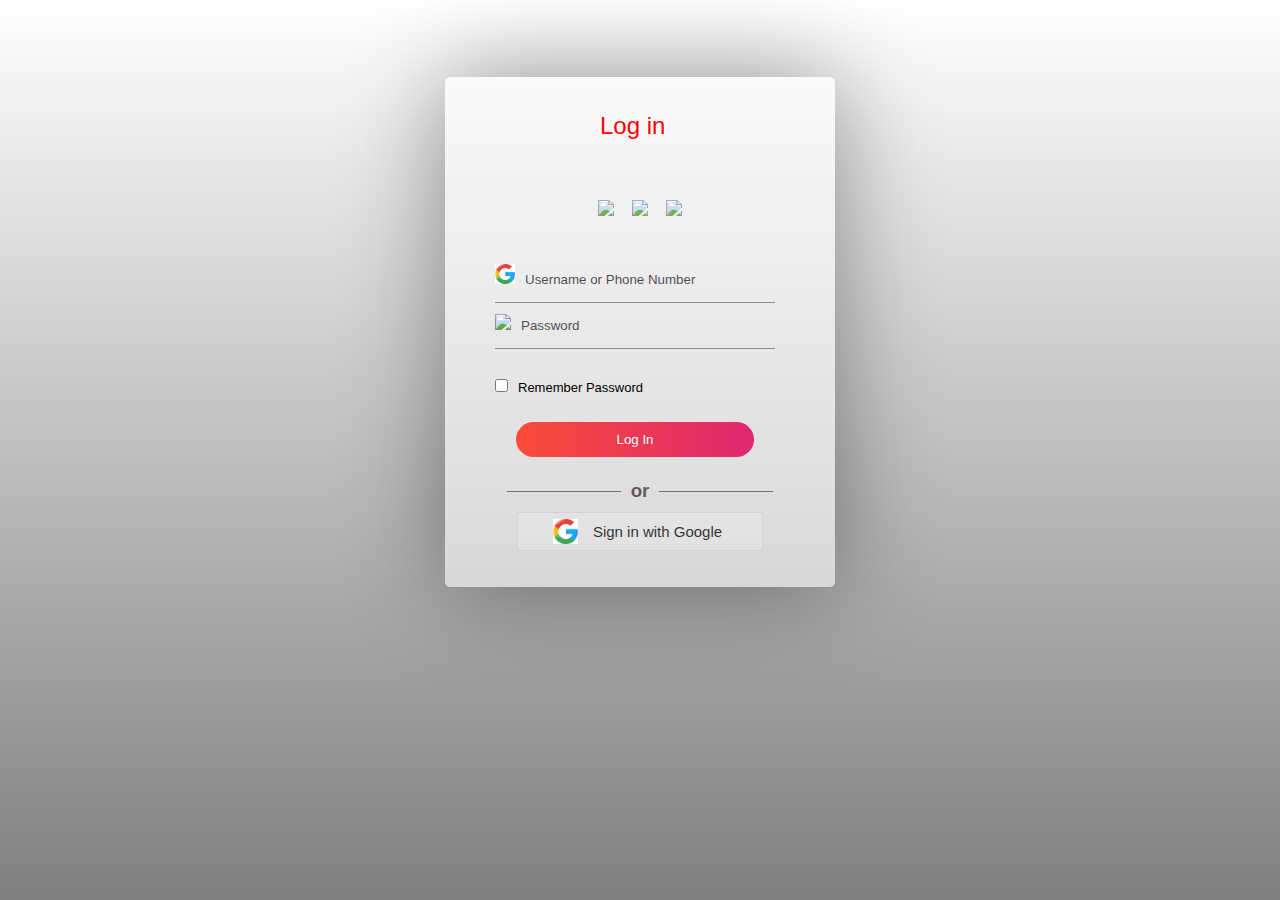
==== login.html @ 1114f8bb "Update login.html" ====
<!DOCTYPE html>
<html>
<head>
	<link rel="shortcut icon" type="png" href="images/icon/favicon.png">
	<script src="js/script3.js"></script>
	<title>Login SignUp</title>
	<link rel="stylesheet" type="text/css" href="css/login2style.css">
	<script src="https://ajax.googleapis.com/ajax/libs/jquery/3.4.1/jquery.min.js"></script>

  <!-- It will redirect to the Home Page after submitting the form -->
  <script>
  $(document).ready(function(){
    $("form").submit(function(){
      alert("Great Job !");
    });
  });
  </script>
</head>
<body>
		<div class="form-box">
			<div>
				<p class="toggle-btn">Log in</p>
			</div>
			<div class="social-icons">
				<img src="c:\Users\dell\Downloads\2111463.png">
				<img src="c:\Users\dell\Downloads\733547.png">
				<img src="c:\Users\dell\Downloads\4494477.png">
			</div>
			
			<!-- Login Form -->
			<form id="login" class="input-group" action="index.html">
				<div class="inp">
					<img src="img/google.png"><input type="text" id="email" class="input-field" placeholder="Username or Phone Number" style="width: 88%; border:none;" required="required">
				</div>
				<div class="inp">
					<img src="img/lock.png"><input type="password" id="password" class="input-field" placeholder="Password" style="width: 88%; border: none;" required="required">
				</div>
				<input type="checkbox" class="check-box">Remember Password
				<button type="submit" class="submit-btn">Log In</button>
			</form>


			<div class="other" id="other">
				<div class="instead">
					<h3>or</h3>
				</div>
				<button class="connect" onclick="google()">
					<img src="img/google.png"><span>Sign in with Google</span>
				</button>
			</div>
			
			<!-- Registration Form -->
			<form id="register" class="input-group">
				<input type="text" class="input-field" placeholder="Full Name" required="required">
				<input type="email" class="input-field" placeholder="Email Address" required="required">
				<input type="password" class="input-field" placeholder="Create Password" name="psame" required="required">
				<input type="password" class="input-field" placeholder="Confirm Password" name="psame" required="required">
				<input type="checkbox" class="check-box" id="chkAgree" onclick="goFurther()">I agree to the Terms & Conditions
				<button type="submit" id="btnSubmit" class="submit-btn reg-btn">Register</button>
			</form>
		</div>
		<script type="text/javascript" src="script2.js"></script>
</body>
</html>
---- css/login2style.css ----
* {
	margin: 0;
	padding: 0;
	font-family: sans-serif;
}

body {
	background-image: linear-gradient(rgba(0,0,0,0),rgba(0,0,0,0.5)),url("images/extra/backwallpaper.jpg");
	background-size: cover;
	background-attachment: fixed;
	display: flex;
	justify-content: center;
}
.logo {
	display: flex;
	justify-content: center;
}
.logo img {
	width: 100px;
}
.form-box
{
	width: 380px;
	height: 500px;
	position: relative;
	margin: 6% auto;
	background: #fff8;
	padding: 5px;
	border-radius: 5px;
	overflow: hidden;
	box-shadow: 0px 0px 100px rgba(0,0,0,0.4);
}

.button-box
{
	width: 220px;
	margin: 35px auto;
	position: relative;
	box-shadow: 0 0 20px 9px rgba(0,0,0,.1);
	border-radius: 30px;
}

.toggle-btn
{
	font-size: x-large;
	color:red;
	padding: 30px 150px;
	cursor: pointer;
	background: transparent;
	position: relative;
	border: 0;
	outline: none;
}

#btn
{
	top: 0;
	left: 0;
	position: absolute;
	width: 110px;
	height: 100%;
	background: linear-gradient(to right, #FA4B37, #DF2771);
	border-radius: 30px;
	transition: 0.5s;
}
.social-icons
{
	margin: 30px auto;
	text-align: center;
}
.social-icons img
{
	width: 30px;
	margin: 0 7px;
	cursor: pointer;
	opacity: 0.85;
}

.input-group
{
	top: 180px;
	position: absolute;
	width: 280px;
	transition: .5s;
	font-size: 13px;
	color: #010101;
}
.inp {
	border-bottom: 1px solid rgba(0,0,0,0.4);
	justify-content: center;
}
.inp img{
	width: 20px;
	padding-right: 10px;
}
.input-field
{
	width: 100%;
	padding: 10px 0;
	margin: 5px 0;
	border-left: 0;
	border-right: 0;
	border-top: 0;
	border-bottom: 1px solid rgba(0,0,0,0.4);
	outline: none;
	background: transparent;
	color: rgba(0,0,0);
}
::placeholder { /* Chrome, Firefox, Opera, Safari 10.1+ */
	color: rgba(0,0,0,0.7);
	/*opacity: 1;  Firefox */
}
#register .input-field {
	color: rgba(0,0,0,0.8);
}
.submit-btn
{
	width: 85%;
	padding: 10px 30px;
	cursor: pointer;
	display: block;
	margin: auto;
	background: linear-gradient(to right, #FA4B37, #DF2771);
	color: #fff;
	border: 0;
	outline: none;
	border-radius: 30px;
}

.reg-btn {
	background: lightgray;
}
.check-box
{
	cursor: pointer;
	margin: 30px 10px 30px 0;
}

.instead {
	margin-top: 10px;
}
.instead h3 {
    overflow: hidden;
    text-align: center;
    color: rgba(0,0,0,0.6);
}
.instead h3:before,
.instead h3:after {
    background-color: rgba(0,0,0,0.5);
    content: "";
    display: inline-block;
    height: 1px;
    position: relative;
    vertical-align: middle;
    width: 50%;
}
.instead h3:before {
    right: 0.5em;
    margin-left: -50%;
}
.instead h3:after {
    left: 0.5em;
    margin-right: -50%;
}
span
{
	color: rgba(0,0,0,0.8);
	font-size: 12px;
}

#login
{
	left: 50px;
}
#register
{
	left: 450px;
}

.other {
	display: grid;
	justify-content: center;
	margin-top: 250px;
}

.connect {
	display: flex;
	margin: 10px;
	padding: 0px 30px;
	align-items: center;
	text-align: center;
	justify-content: center;
	border: 1px solid lightgray;
	cursor: pointer;
	outline: none;
	/*border-radius: 10px;*/
	background: #fff3;
}
.connect:hover {
	background: #fff8;
}
.connect img {
	padding: 5px;
	width: 25px;
}
.connect span {
	padding: 10px;
	font-size: 15px;
}
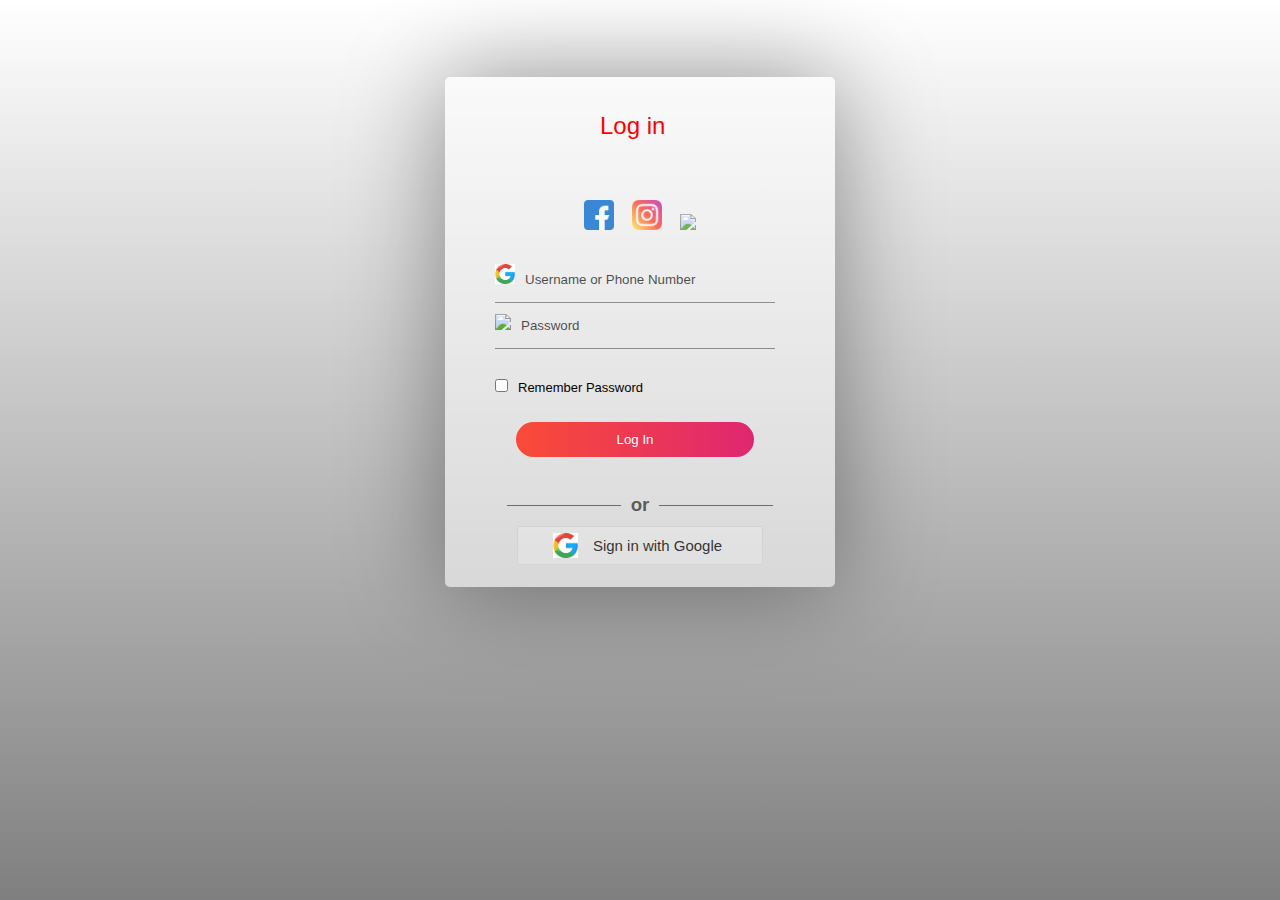
==== commit a1f59b41: "Update login.html" ====
--- a/login.html
+++ b/login.html
@@ -22,9 +22,9 @@
 				<p class="toggle-btn">Log in</p>
 			</div>
 			<div class="social-icons">
-				<img src="c:\Users\dell\Downloads\2111463.png">
-				<img src="c:\Users\dell\Downloads\733547.png">
-				<img src="c:\Users\dell\Downloads\4494477.png">
+				<img src="img/facebook.png">
+				<img src="img/instagram.png">
+				<img src="img/linkedin.png">
 			</div>
 			
 			<!-- Login Form -->
@@ -48,17 +48,6 @@
 					<img src="img/google.png"><span>Sign in with Google</span>
 				</button>
 			</div>
-			
-			<!-- Registration Form -->
-			<form id="register" class="input-group">
-				<input type="text" class="input-field" placeholder="Full Name" required="required">
-				<input type="email" class="input-field" placeholder="Email Address" required="required">
-				<input type="password" class="input-field" placeholder="Create Password" name="psame" required="required">
-				<input type="password" class="input-field" placeholder="Confirm Password" name="psame" required="required">
-				<input type="checkbox" class="check-box" id="chkAgree" onclick="goFurther()">I agree to the Terms & Conditions
-				<button type="submit" id="btnSubmit" class="submit-btn reg-btn">Register</button>
-			</form>
 		</div>
-		<script type="text/javascript" src="script2.js"></script>
 </body>
 </html>
--- a/css/login2style.css
+++ b/css/login2style.css
@@ -42,14 +42,14 @@
 
 .toggle-btn
 {
-	font-size: x-large;
-	color:red;
 	padding: 30px 150px;
 	cursor: pointer;
 	background: transparent;
 	position: relative;
 	border: 0;
 	outline: none;
+	font-size: x-large;
+	color:red;
 }
 
 #btn
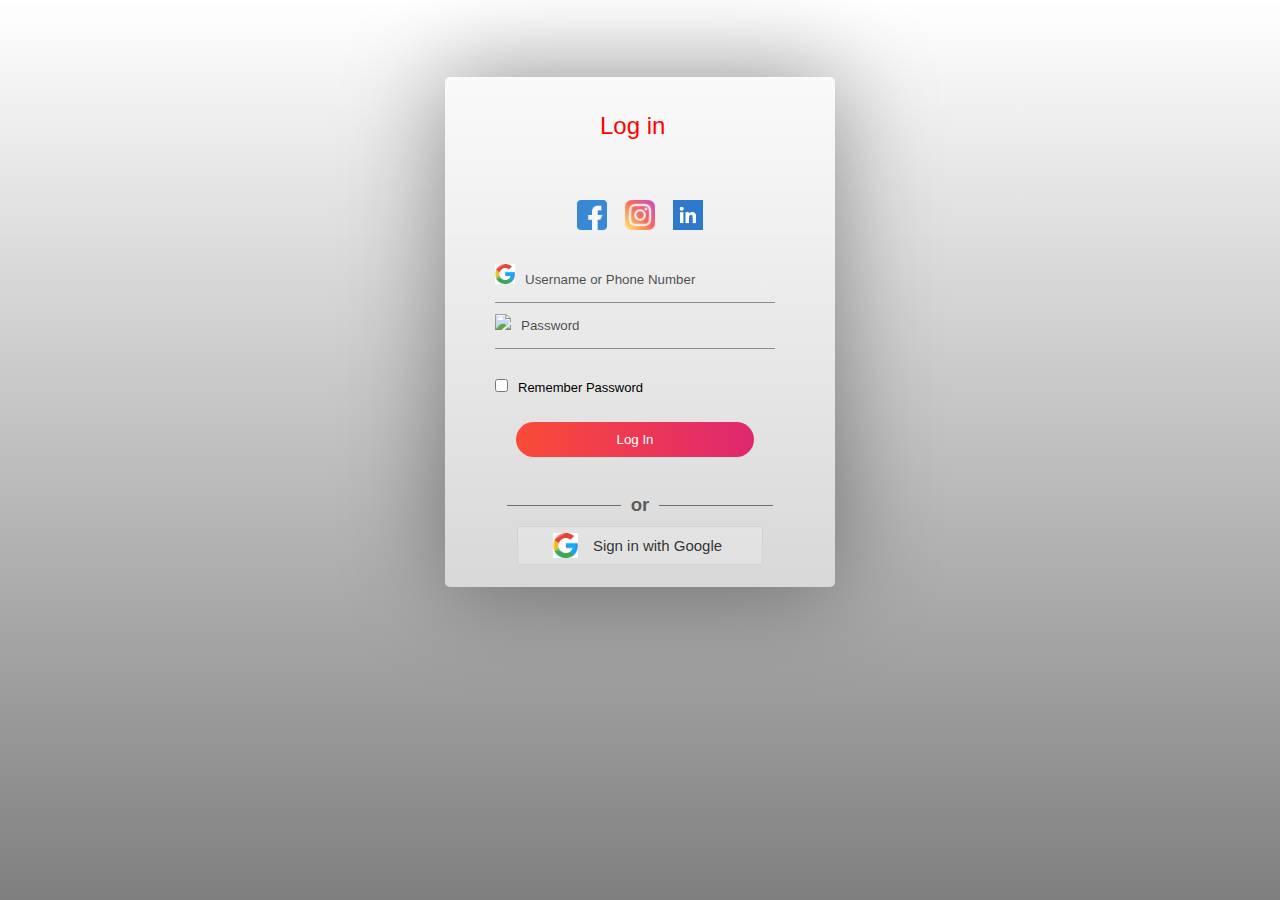
==== commit fc4a3c25: "Update login.html" ====
--- a/login.html
+++ b/login.html
@@ -24,7 +24,7 @@
 			<div class="social-icons">
 				<img src="img/facebook.png">
 				<img src="img/instagram.png">
-				<img src="img/linkedin.png">
+				<img src="img/Linkedin.png">
 			</div>
 			
 			<!-- Login Form -->
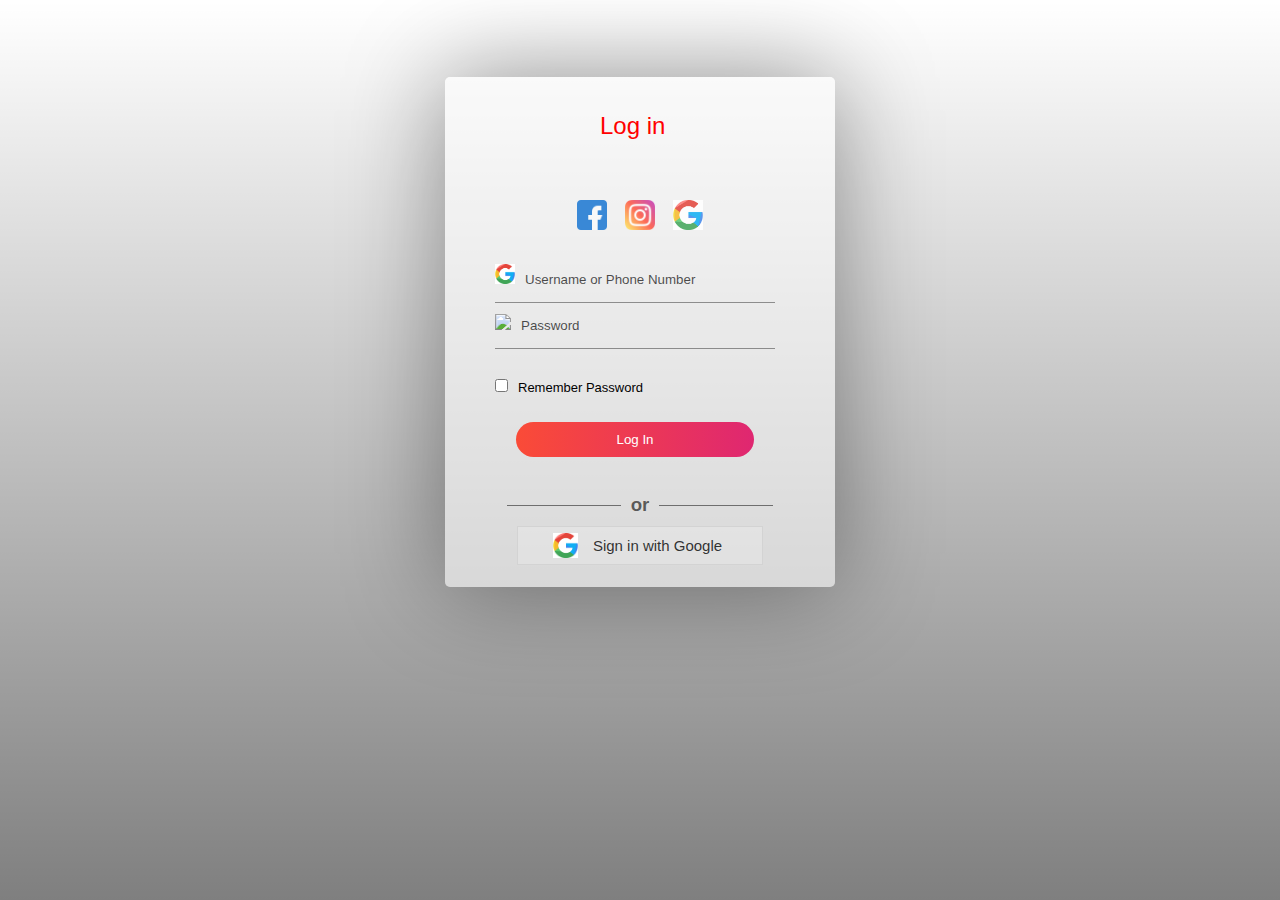
==== commit 5e0aab57: "Update login.html" ====
--- a/login.html
+++ b/login.html
@@ -24,7 +24,7 @@
 			<div class="social-icons">
 				<img src="img/facebook.png">
 				<img src="img/instagram.png">
-				<img src="img/Linkedin.png">
+				<img src="img/google.png">
 			</div>
 			
 			<!-- Login Form -->
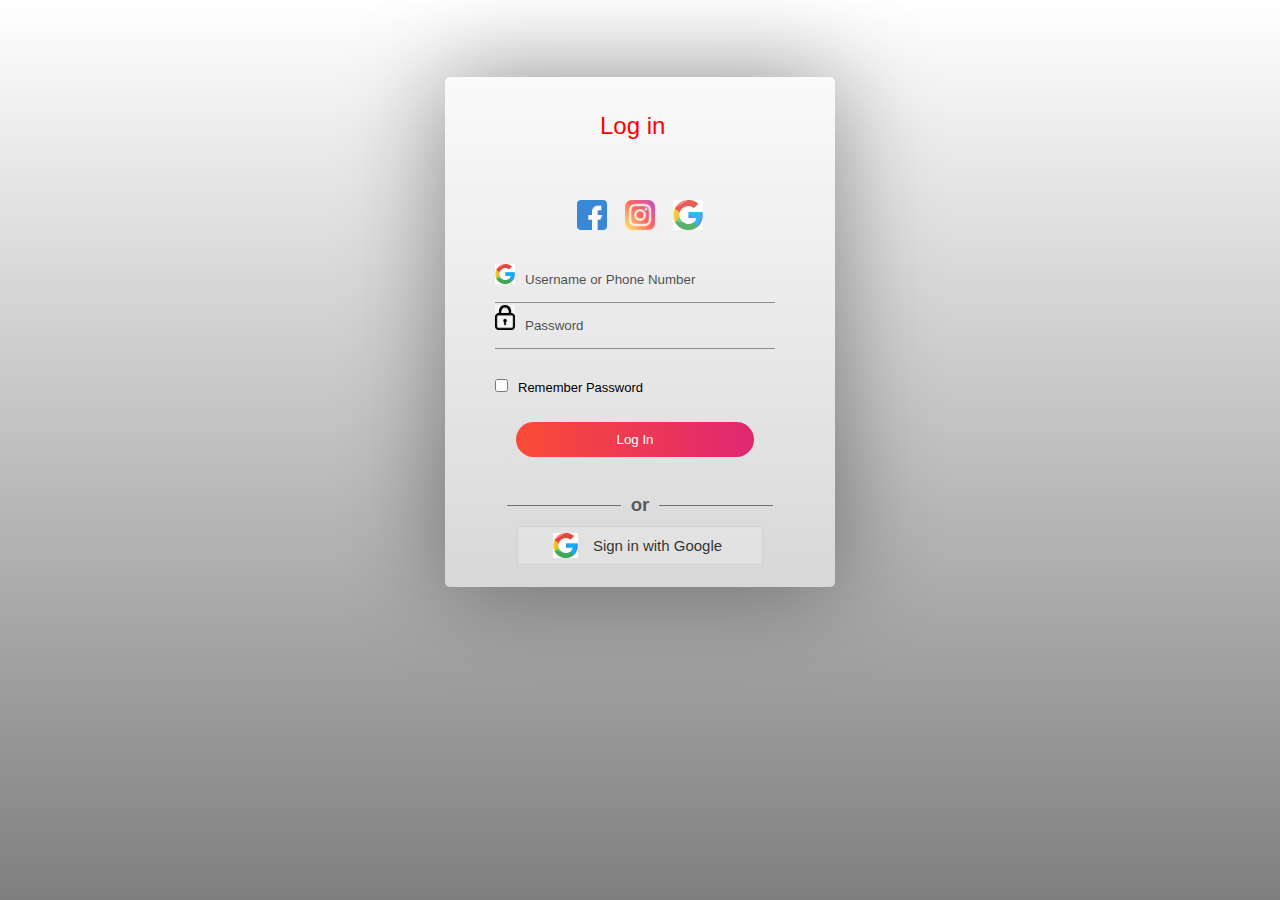
==== commit 85346dab: "Update login.html" ====
--- a/login.html
+++ b/login.html
@@ -33,7 +33,7 @@
 					<img src="img/google.png"><input type="text" id="email" class="input-field" placeholder="Username or Phone Number" style="width: 88%; border:none;" required="required">
 				</div>
 				<div class="inp">
-					<img src="img/lock.png"><input type="password" id="password" class="input-field" placeholder="Password" style="width: 88%; border: none;" required="required">
+					<img src="img/password.png"><input type="password" id="password" class="input-field" placeholder="Password" style="width: 88%; border: none;" required="required">
 				</div>
 				<input type="checkbox" class="check-box">Remember Password
 				<button type="submit" class="submit-btn">Log In</button>
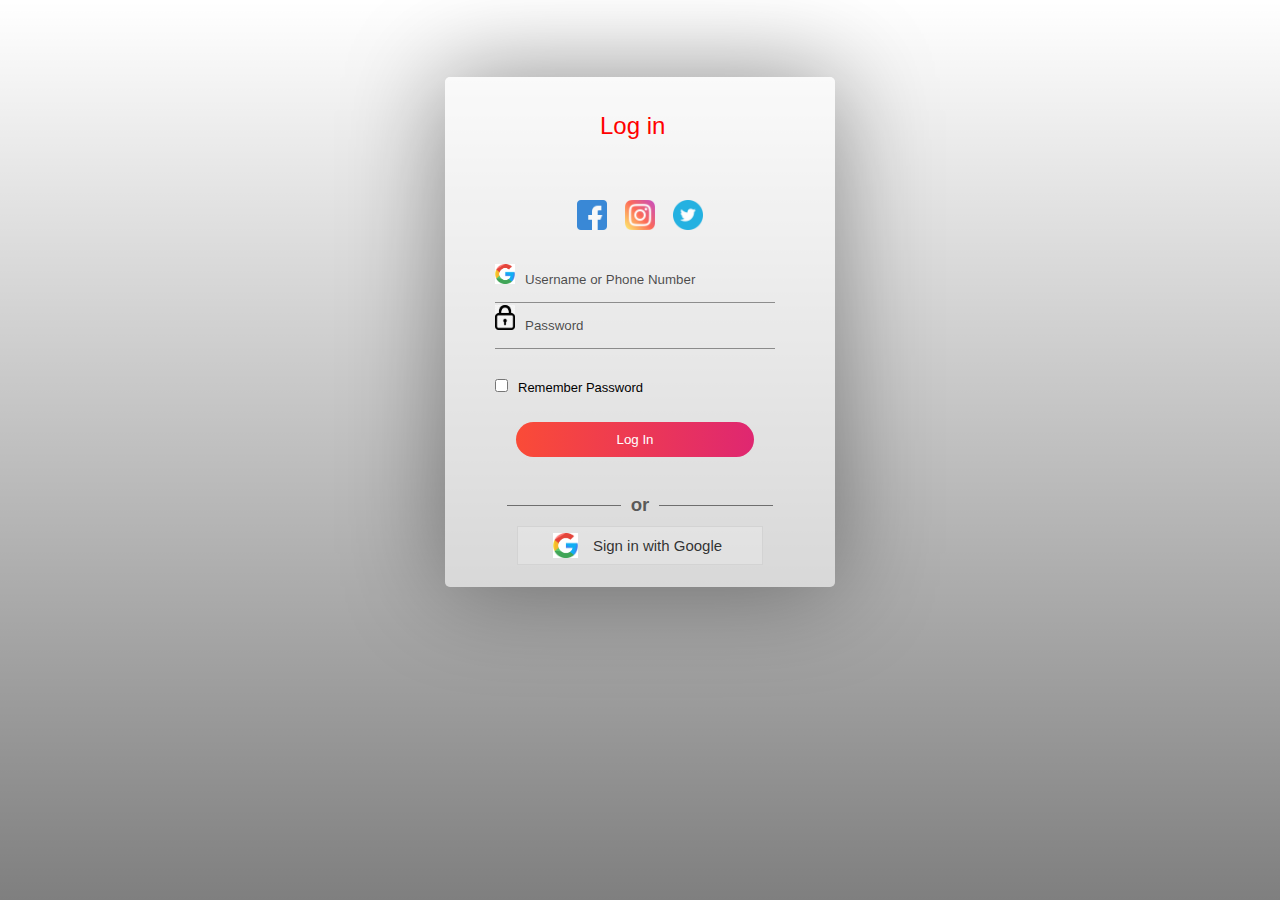
==== commit 3c74795d: "Update login.html" ====
--- a/login.html
+++ b/login.html
@@ -24,7 +24,7 @@
 			<div class="social-icons">
 				<img src="img/facebook.png">
 				<img src="img/instagram.png">
-				<img src="img/google.png">
+				<img src="img/twitter.png">
 			</div>
 			
 			<!-- Login Form -->
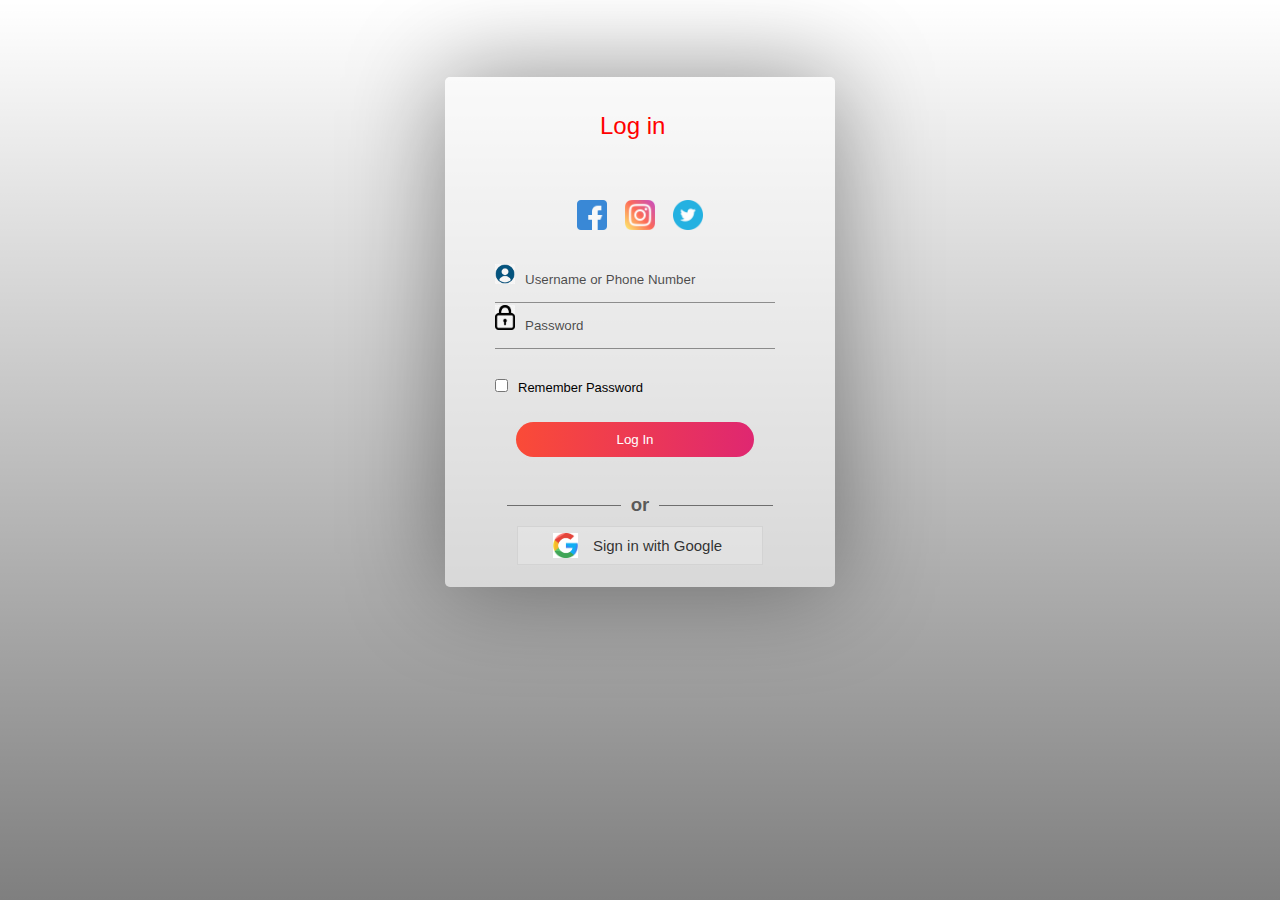
==== commit a70e3be9: "Update login.html" ====
--- a/login.html
+++ b/login.html
@@ -30,7 +30,7 @@
 			<!-- Login Form -->
 			<form id="login" class="input-group" action="index.html">
 				<div class="inp">
-					<img src="img/google.png"><input type="text" id="email" class="input-field" placeholder="Username or Phone Number" style="width: 88%; border:none;" required="required">
+					<img src="img/username.png"><input type="text" id="email" class="input-field" placeholder="Username or Phone Number" style="width: 88%; border:none;" required="required">
 				</div>
 				<div class="inp">
 					<img src="img/password.png"><input type="password" id="password" class="input-field" placeholder="Password" style="width: 88%; border: none;" required="required">
